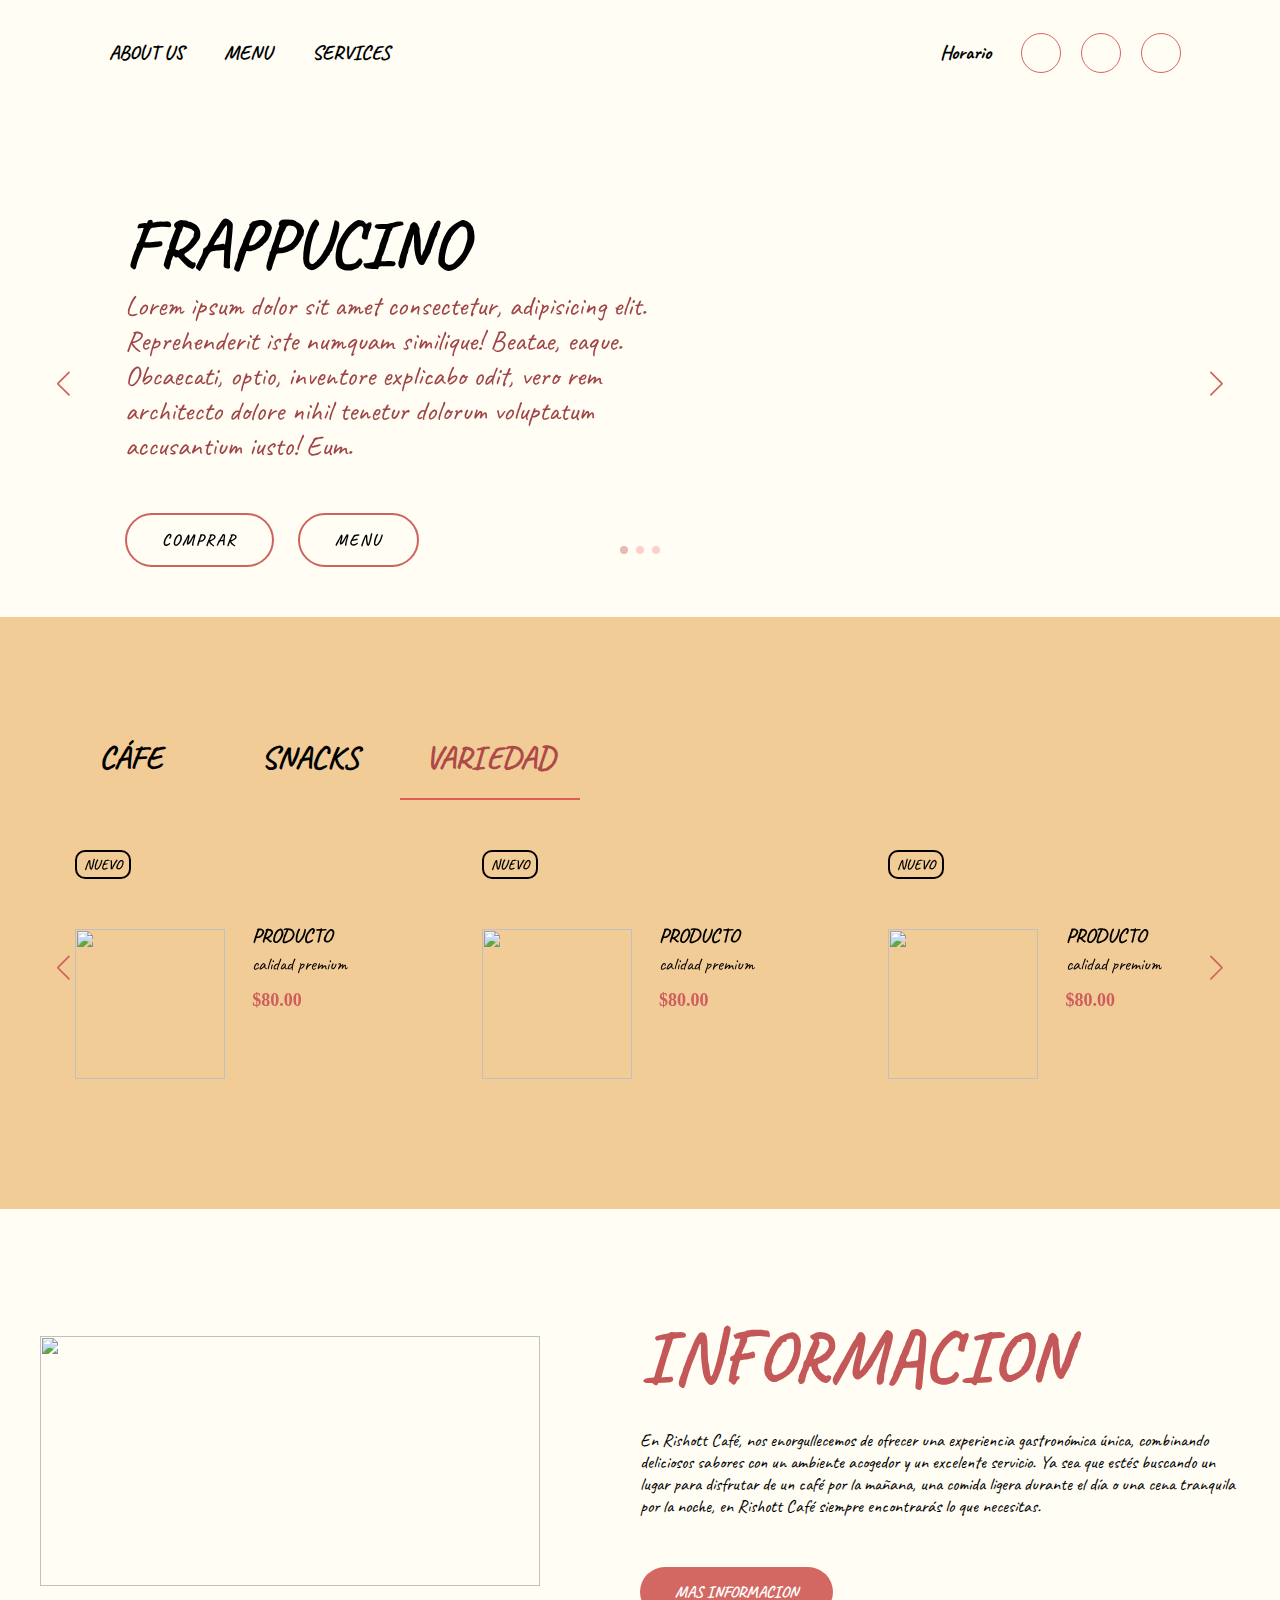
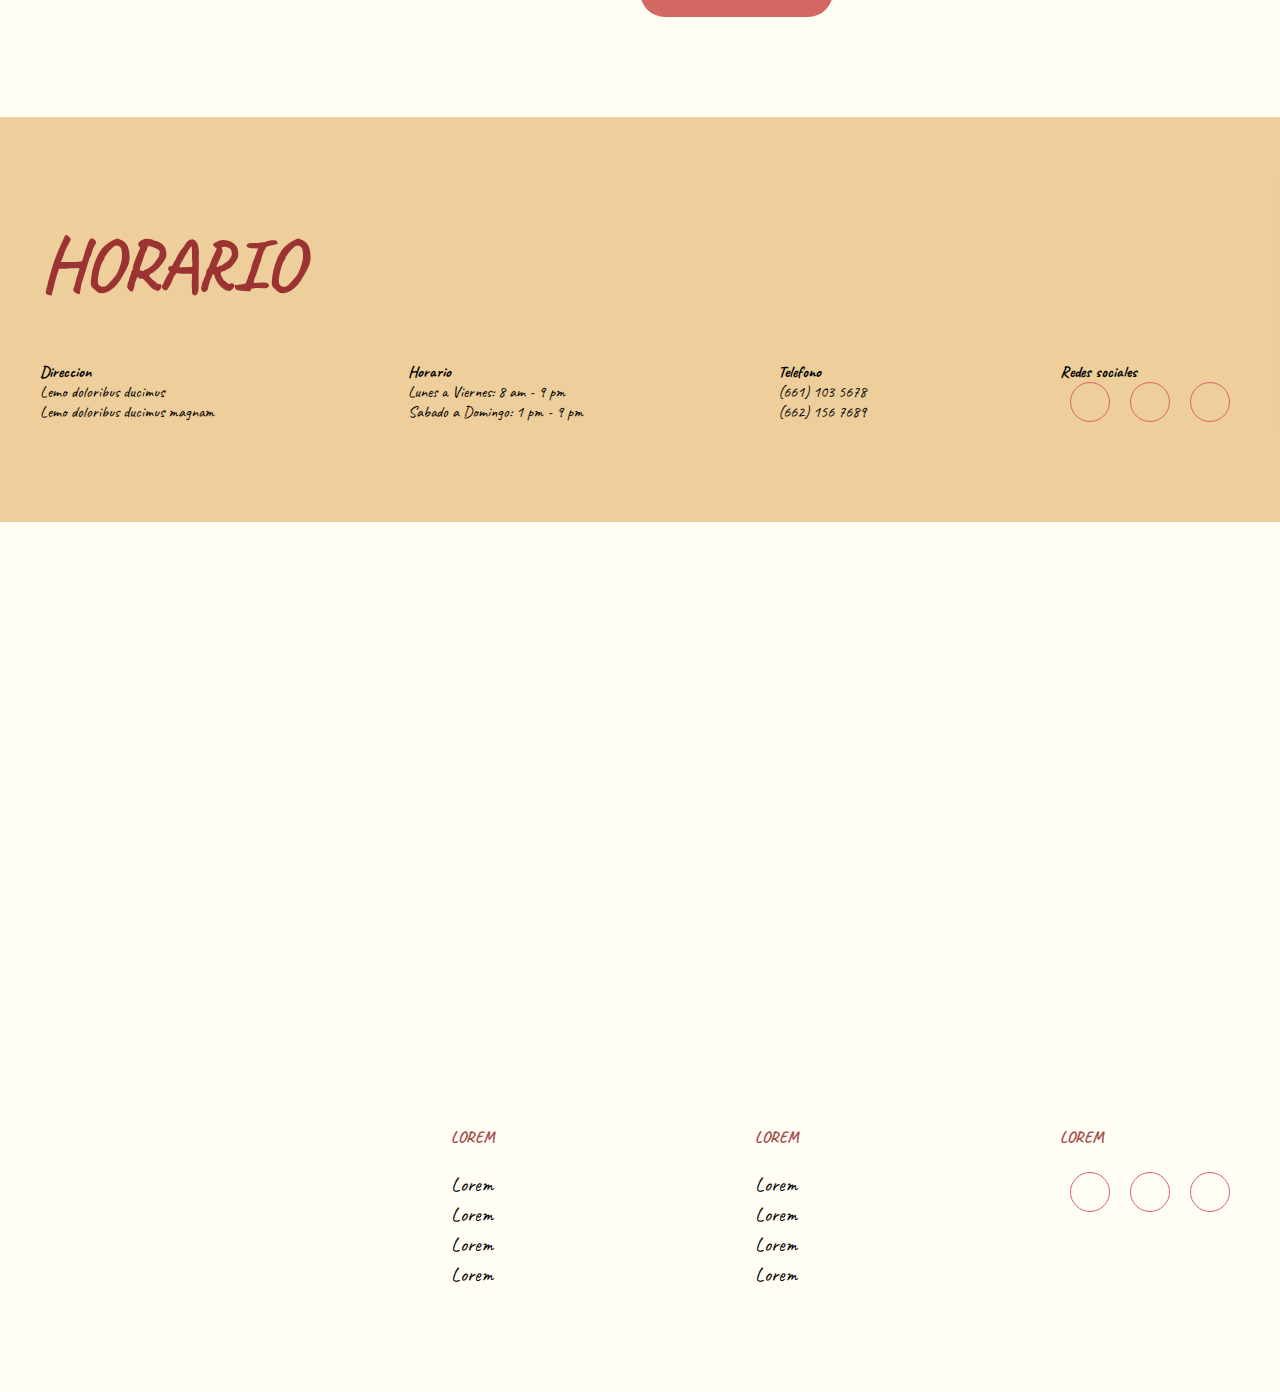
==== index.html @ abef5618 "Initial commit" ====
<!DOCTYPE html>
<html lang="en">
  <head>
    <meta charset="UTF-8" />
    <meta name="viewport" content="width=device-width, initial-scale=1.0" />
    <title>Cafeteria Rishott</title>
    <link
      rel="stylesheet"
      href="https://cdn.jsdelivr.net/npm/swiper/swiper-bundle.min.css"
    />
    <link rel="stylesheet" href="styles.css" />
  </head>

  <body>
    <header>
      <div class="menu container">
        <img class="logo-1" src="IMG/logocafe.jpg" alt="" />
        <input type="checkbox" id="menu" />
        <label for="menu">
          <img src="IMG/menu.png" class="menu-icono" alt="" />
        </label>

        <nav class="navbar">
          <div class="menu-1">
            <ul>
              <li>
                <a
                  href="http://127.0.0.1:5500/Rishott%20Cafeteria/About%20us/index.html"
                >
                  ABOUT US
                </a>
              </li>
              <li>
                <a
                  href="http://127.0.0.1:5500/Rishott%20Cafeteria/Menu/index.html"
                >
                  MENU
                </a>
              </li>
              <li>
                <a
                  href="http://127.0.0.1:5500/Rishott%20Cafeteria/Servicios/index.html"
                >
                  SERVICES
                </a>
              </li>
            </ul>
          </div>

          <img class="logo-2" src="IMG/logocafe.jpg" alt="" />
          <div class="menu-2">
            <ul>
              <li><a href="#"> Horario </a></li>
            </ul>
            <div class="socials">
              <a href="https://www.facebook.com/">
                <div class="social">
                  <img src="IMG/s1.svg" alt="" />
                </div>
              </a>
              <a href="https://twitter.com/%22%22">
                <div class="social">
                  <img src="IMG/s2.svg" alt="" />
                </div>
              </a>
              <a href="https://www.instagram.com/">
                <div class="social">
                  <img src="IMG/s3.svg" alt="" />
                </div>
              </a>
            </div>
          </div>
        </nav>
      </div>

      <div class="header-content container">
        <div class="swiper mySwiper-1">
          <div class="swiper-wrapper">
            <div class="swiper-slide">
              <div class="slider">
                <div class="slider-txt">
                  <h1>Frappucino</h1>
                  <p>
                    Lorem ipsum dolor sit amet consectetur, adipisicing elit.
                    Reprehenderit iste numquam similique! Beatae, eaque.
                    Obcaecati, optio, inventore explicabo odit, vero rem
                    architecto dolore nihil tenetur dolorum voluptatum
                    accusantium iusto! Eum.
                  </p>
                  <div class="botones">
                    <a href="#" class="btn-1">Comprar</a>
                    <a
                      href="http://127.0.0.1:5500/Rishott%20Cafeteria/Menu/index.html"
                      class="btn-1"
                      >Menu</a
                    >
                  </div>
                </div>

                <div class="slider-img">
                  <img src="IMG/frapuccino.jpg" alt="" />
                </div>
              </div>
            </div>

            <div class="swiper-slide">
              <div class="slider">
                <div class="slider-txt">
                  <h1>Cafe</h1>
                  <p>
                    Lorem ipsum dolor sit amet consectetur, adipisicing elit.
                    Reprehenderit iste numquam similique! Beatae, eaque.
                    Obcaecati, optio, inventore explicabo odit, vero rem
                    architecto dolore nihil tenetur dolorum voluptatum
                    accusantium iusto! Eum.
                  </p>
                  <div class="botones">
                    <a href="#" class="btn-1">Comprar</a>
                    <a href="#" class="btn-1">Menu</a>
                  </div>
                </div>

                <div class="slider-img">
                  <img src="IMG/Cafe.jpg" alt="" />
                </div>
              </div>
            </div>

            <div class="swiper-slide">
              <div class="slider">
                <div class="slider-txt">
                  <h1>Cafe americano</h1>
                  <p>
                    Lorem ipsum dolor sit amet consectetur, adipisicing elit.
                    Reprehenderit iste numquam similique! Beatae, eaque.
                    Obcaecati, optio, inventore explicabo odit, vero rem
                    architecto dolore nihil tenetur dolorum voluptatum
                    accusantium iusto! Eum.
                  </p>
                  <div class="botones">
                    <a href="#" class="btn-1">Comprar</a>
                    <a href="#" class="btn-1">Menu</a>
                  </div>
                </div>

                <div class="slider-img">
                  <img src="IMG/Cafeamericano.jpg" alt="" />
                </div>
              </div>
            </div>
          </div>

          <div class="swiper-button-next"></div>
          <div class="swiper-button-prev"></div>
          <div class="swiper-pagination"></div>
        </div>
      </div>
    </header>

    <main class="products">
      <div class="tabs container">
        <input
          type="radio"
          name="tabs"
          id="tab1"
          checked="checked"
          class="tabInput"
          value="1"
        />
        <label for="tab1">CÁFE</label>
        <div class="tab">
          <div class="swiper mySwiper-2" id="swiper1">
            <div class="swiper-wrapper">
              <div class="swiper-slide">
                <div class="product">
                  <div class="product-img">
                    <h4>Nuevo</h4>
                    <img src="IMG/Icelatte.jpg" alt="" />
                  </div>
                  <div class="product-txt">
                    <h4>Producto</h4>
                    <p>calidad premium</p>
                    <span class="price">$80.00</span>
                  </div>
                </div>
              </div>

              <div class="swiper-slide">
                <div class="product">
                  <div class="product-img">
                    <h4>Nuevo</h4>
                    <img src="IMG/frapuccino.jpg" alt="" />
                  </div>
                  <div class="product-txt">
                    <h4>Producto</h4>
                    <p>calidad premium</p>
                    <span class="price">$80.00</span>
                  </div>
                </div>
              </div>

              <div class="swiper-slide">
                <div class="product">
                  <div class="product-img">
                    <h4>Nuevo</h4>
                    <img src="IMG/Cafe.jpg" alt="" />
                  </div>
                  <div class="product-txt">
                    <h4>Producto</h4>
                    <p>calidad premium</p>
                    <span class="price">$80.00</span>
                  </div>
                </div>
              </div>
            </div>

            <div class="swiper-button-next"></div>
            <div class="swiper-button-prev"></div>
          </div>
        </div>

        <input
          type="radio"
          name="tabs"
          id="tab2"
          checked="checked"
          class="tabInput"
          value="2"
        />
        <label for="tab2">SNACKS</label>
        <div class="tab">
          <div class="swiper mySwiper-2" id="swiper2">
            <div class="swiper-wrapper">
              <div class="swiper-slide">
                <div class="product">
                  <div class="product-img">
                    <h4>Nuevo</h4>
                    <img src="IMG/cookies.jpg" alt="" />
                  </div>
                  <div class="product-txt">
                    <h4>Producto</h4>
                    <p>calidad premium</p>
                    <span class="price">$80.00</span>
                  </div>
                </div>
              </div>

              <div class="swiper-slide">
                <div class="product">
                  <div class="product-img">
                    <h4>Nuevo</h4>
                    <img src="IMG/cheesecake.jpg" alt="" />
                  </div>
                  <div class="product-txt">
                    <h4>Producto</h4>
                    <p>calidad premium</p>
                    <span class="price">$80.00</span>
                  </div>
                </div>
              </div>

              <div class="swiper-slide">
                <div class="product">
                  <div class="product-img">
                    <h4>Nuevo</h4>
                    <img src="IMG/carrotcake.jpg" alt="" />
                  </div>
                  <div class="product-txt">
                    <h4>Producto</h4>
                    <p>calidad premium</p>
                    <span class="price">$80.00</span>
                  </div>
                </div>
              </div>
            </div>

            <div class="swiper-button-next"></div>
            <div class="swiper-button-prev"></div>
          </div>
        </div>

        <input
          type="radio"
          name="tabs"
          id="tab3"
          checked="checked"
          class="tabInput"
          value="3"
        />
        <label for="tab3">VARIEDAD</label>
        <div class="tab">
          <div class="swiper mySwiper-2" id="swiper3">
            <div class="swiper-wrapper">
              <div class="swiper-slide">
                <div class="product">
                  <div class="product-img">
                    <h4>Nuevo</h4>
                    <img src="IMG/croissant.jpg" alt="" />
                  </div>
                  <div class="product-txt">
                    <h4>Producto</h4>
                    <p>calidad premium</p>
                    <span class="price">$80.00</span>
                  </div>
                </div>
              </div>

              <div class="swiper-slide">
                <div class="product">
                  <div class="product-img">
                    <h4>Nuevo</h4>
                    <img src="IMG/Frozenmoccha.jpg" alt="" />
                  </div>
                  <div class="product-txt">
                    <h4>Producto</h4>
                    <p>calidad premium</p>
                    <span class="price">$80.00</span>
                  </div>
                </div>
              </div>

              <div class="swiper-slide">
                <div class="product">
                  <div class="product-img">
                    <h4>Nuevo</h4>
                    <img src="IMG/Hotchocolate.jpg" alt="" />
                  </div>
                  <div class="product-txt">
                    <h4>Producto</h4>
                    <p>calidad premium</p>
                    <span class="price">$80.00</span>
                  </div>
                </div>
              </div>
            </div>

            <div class="swiper-button-next"></div>
            <div class="swiper-button-prev"></div>
          </div>
        </div>
      </div>
    </main>

    <section class="info container">
      <div class="info-img">
        <img src="IMG/cafe1.jpg" alt="" />
      </div>

      <div class="info-txt">
        <h2>Informacion</h2>
        <p>
          En Rishott Café, nos enorgullecemos de ofrecer una experiencia
          gastronómica única, combinando deliciosos sabores con un ambiente
          acogedor y un excelente servicio. Ya sea que estés buscando un lugar
          para disfrutar de un café por la mañana, una comida ligera durante el
          día o una cena tranquila por la noche, en Rishott Café siempre
          encontrarás lo que necesitas.
        </p>
        <a href="#" class="btn-2">Mas informacion</a>
      </div>
    </section>

    <section class="horario">
      <div class="horario-info container">
        <h2>Horario</h2>
        <div class="horario-txt">
          <div class="text">
            <h4>Direccion</h4>
            <p>Lemo doloribus ducimus</p>
            <p>Lemo doloribus ducimus magnam</p>
          </div>

          <div class="text">
            <h4>Horario</h4>
            <p>Lunes a Viernes: 8 am - 9 pm</p>
            <p>Sabado a Domingo: 1 pm - 9 pm</p>
          </div>
          <div class="text">
            <h4>Telefono</h4>
            <p>(661) 103 5678</p>
            <p>(662) 156 7689</p>
          </div>
          <div class="text">
            <h4>Redes sociales</h4>
            <div class="socials">
              <a href="#">
                <div class="social">
                  <img src="IMG/s1.svg" alt="" />
                </div>
              </a>
              <a href="#">
                <div class="social">
                  <img src="IMG/s2.svg" alt="" />
                </div>
              </a>
              <a href="#">
                <div class="social">
                  <img src="IMG/s3.svg" alt="" />
                </div>
              </a>
            </div>
          </div>
        </div>
      </div>
    </section>

    <section>
      <iframe
        class="map"
        src="https://www.google.com/maps/embed?pb=!1m18!1m12!1m3!1d26893.057349330986!2d-115.6013149742526!3d32.58933247830659!2m3!1f0!2f0!3f0!3m2!1i1024!2i768!4f13.1!3m3!1m2!1s0x80d9d7bb16f6dd1d%3A0x9e9a9425a3e710bf!2s21326%20Progreso%2C%20B.C.!5e0!3m2!1ses!2smx!4v1713294287881!5m2!1ses!2smx"
        width="100%"
        height="500"
        style="border: 0"
        allowfullscreen=""
        loading="lazy"
        referrerpolicy="no-referrer-when-downgrade"
      ></iframe>
    </section>

    <footer class="footer container">
      <img class="logo-2" src="IMG/logocafe.jpg" alt="" />
      <div class="links">
        <h4>Lorem</h4>
        <ul>
          <li><a href="#">Lorem</a></li>
          <li><a href="#">Lorem</a></li>
          <li><a href="#">Lorem</a></li>
          <li><a href="#">Lorem</a></li>
        </ul>
      </div>
      <div class="links">
        <h4>Lorem</h4>
        <ul>
          <li><a href="#">Lorem</a></li>
          <li><a href="#">Lorem</a></li>
          <li><a href="#">Lorem</a></li>
          <li><a href="#">Lorem</a></li>
        </ul>
      </div>
      <div class="links">
        <h4>Lorem</h4>
        <div class="socials">
          <a href="#">
            <div class="social">
              <img src="IMG/s1.svg" alt="" />
            </div>
          </a>
          <a href="#">
            <div class="social">
              <img src="IMG/s2.svg" alt="" />
            </div>
          </a>
          <a href="#">
            <div class="social">
              <img src="IMG/s3.svg" alt="" />
            </div>
          </a>
        </div>
      </div>
    </footer>

    <script src="https://cdn.jsdelivr.net/npm/swiper@8/swiper-bundle.min.js"></script>
    <script src="script.js"></script>
  </body>
</html>
---- styles.css ----
@import url('https://fonts.googleapis.com/css2?family=Caveat:wght@400..700&display=swap');
*{
    margin: 0%;
    padding: 0%;
    box-sizing: border-box;
    text-decoration: none;
    list-style: none;
}

body{
    background-color: #fffdf3e8;
    font-family: "Caveat", cursive;
}

.container{
    max-width: 1200px;
    margin: 0 auto;
}

.swiper-button-prev::after{
    font-size: 25px;
}

.swiper-button-next::after{
    font-size: 25px;
}

.swiper-button-next{
    color:#d16262;
}

.swiper-button-prev{
    color: #d16262;
}

.swiper-pagination-bullet{
    background-color: #f15f5f46;
    opacity: 1;
}

.swiper-pagination-bullet-active{
    background-color: #e7bbb3;
}

.menu{
    position: absolute;
    top: 20px;
    left: 0;
    right: 0;
    display: flex;
    justify-content: center;
    z-index: 1000;
}

.navbar{
    display: flex;
}

.menu-1{
    margin-right: 180px;
}

.menu-2{
    margin-left: 180px;
    display: flex;
    align-items: center;
}

.logo-1{
    width: 0px;
}

.logo-2{
    width: 150px;
}

.socials{
    display: flex;
}

.social{
    margin: 0 10px;
    height: 40px;
    width: 40px;
    border: 1px solid rgb(219, 100, 100);
    border-radius: 50%;
}

.social:hover{
    background-color: #e08d89;
}

.social img{
    margin: 8px 0 0 10px;
}
.menu .navbar ul li{
    position: relative;
    float: left;
}

.menu .navbar ul li a{
    font-size: 20px;
    font-weight: bolder;
    padding: 20px;
    color: black;
    display: block;
}

.menu .navbar ul li a:hover{
    color: #e22a58b9;
}

#menu{
    display: none;
}

.menu-icono{
    width: 25px;
}

.menu label{
    cursor: pointer;
    display: none;
}

.header-content{
    margin-top: 200px;
    padding-bottom: 50px;
}

.slider{
    display: flex;
    align-items: center;
}

.slider-txt{
    margin-left: 85px;
    width: 50%;
}

.slider-txt h1{
    font-size: 70px;
    font-weight: 800;
    color: black;
    text-transform: uppercase;
}

.slider-txt p{
    font-size: 28px;
    color: #a04545;
}

.botones{
    margin-top: 50px;
}

.btn-1{
    display: inline-block;
    padding: 15px 35px;
    border: 2px solid #ce635e;
    color: black;
    font-weight: 800;
    letter-spacing: 2px;
    text-transform: uppercase;
    margin-right: 20px;
    border-radius: 50px;
}

.btn-1:hover{
    background-color: #d36761;
}

.slider-img{
    width: 50%;
}

.slider-img img{
    margin-right: 225px;
    width: 550px;
}

.products{
    background-color: #ebb062a2;
}

.tabs{
    display: flex;
    flex-wrap: wrap;
    padding: 100px 0px;
}

.tabs label{
    width: 15%;
    order: 1;
    display: block;
    padding: 20px 0;
    text-align: center;
    cursor: pointer;
    color: #000000;
    font-size: xx-large;
    font-weight: bolder;
    transition: background ease 0.2s;
}

.tabs .tab{
    order: 99;
    flex-grow: 1;
    width: 100%;
    display: none;
    padding-top: 25px;
}

.tabs input[type="radio"] {
    display: none;
}

.tabs input[type="radio"]:checked + label{
    border-bottom: 2px solid #df5d56;
    color: #ad4949;
}
.tabs input[type="radio"]:checked + label + .tab{
    display: block;
}
.product{
    display: flex;
    align-items: center;
    padding: 25px;
    margin: 0 10px;
}

.product-img{
    width: 60%;
    text-align: left;
}

.product-img h4{
    display: inline-block;
    padding: 5px 7px;
    line-height: 15px;
    color: #000000;
    font-size: 14px;
    text-transform: uppercase;
    font-weight: 800;
    border: 2px solid #000000;
    border-radius: 10px;
    margin-bottom: 50px;
}

.product-img img{
    width: 150px;
    height: 150px;    
}

.product-txt{
    width: 50%;
    margin-left: 10px;
    text-align: left;
}

.product-txt h4{
    color: #000000;
    font-size: 20px;
    text-transform: uppercase;
    font-weight: 800;
    margin-bottom: 5px;
}

.product-txt p{
    color: #000000;
    font-size: 18px;
    margin-bottom: 15px;
}

.product-txt span{
    color: #ce5d5d;
    font-family:serif;
    font-size: 18px;
    font-weight: 800;
}

.info{
    padding: 100px 0px;
    display: flex;
    align-items: center;
}

.info-img{
    width: 50%;
}

.info-img img{
    width: 500px;
    height: 250px;
}

.info-txt{
    width: 50%;
}

.info-txt h2{
    color: #c45858;
    font-size: 75px;
    text-transform: uppercase;
    font-weight: 800;
    margin-bottom: 25px;
}

.info-txt p{
    color: #000000;
    font-size: 18px;
    margin-bottom: 50px;
}

.btn-2{
    display: inline-block;
    padding: 15px 35px;
    background-color: #d36761;
    color: #fff;
    font-weight: 800;
    text-transform: uppercase;
    border-radius: 50px;
}

.btn-2:hover{
    background-color: #8d2f2a;
}   

.horario{
    padding: 100px 0px;
    background-color: #e7bb78b9;
}

.horario-info h2{
    color: rgb(156, 51, 51);
    font-size: 75px;
    text-transform: uppercase;
    font-weight: 800;
    margin-bottom: 50px;
}

.horario-txt{
    display: flex;
    justify-content: space-between;
}

.txt{
    color: #000000;
}

.txt h4{
    font-size: 18px;
   color: #ffffff;
    margin-bottom: 30px;
}

.txt p{
    font-size: 18px;
    text-transform: uppercase;
    font-weight: 600px;
    margin-bottom: 15px;
}

.map{
filter: grayscale (100%) invert(92%) contrast(93%);
}

.footer{
    padding: 100px 0px;
    display: flex;
    justify-content: space-between;
}

.links h4{
    color: #a34a4a;
    text-transform: uppercase;
    margin-bottom: 25px;
}

.links ul li a{
    color: #000000;
    font-size: 20px;
    margin-bottom: 5px;
    display: inline-block;
}

@media(max-width: 991px){
    .menu{
        padding: 20px;
        justify-content: space-between;
    }
    .menu-2{
        display: none;
    }
    .logo-1{
        width: 100px;
    }
    .logo-2{
        width: 0;
    }
    .menu label{
        display: initial;
    }
    .menu-navbar{
        position: absolute;
        top: 100%;
        right: 0;
        left: 0;
        background-color: #181818;
        display: none;
    }
    .menu .navbar ul li{
        width: 100%;
    }
    #menu:checked ~ .navbar{
        display: initial;
    }
    .header-content{
        padding: 30px;
        margin-top: 100px;
    }
    .slider{
        flex-direction: column;
    }
    .slider-txt{
        margin-left: 0;
        width: 100%;
        text-align: center;
        margin-bottom: 50px;
    }
    .slider-txt h1{
        font-size: 50px;
    }
    .slider-txt p{
        font-size: 16px;
    }
    .btn-1{
        padding: 10px 25px;
        font-size: 14px;
    }
    .slider-img{
        width: 100%;
        text-align: center;
    }
    .slider-img img{
        margin-right: 0px;
        width: 300px;
    }
    .swiper-horizontal > .swiper-pagination-bullets,
    .swiper-pagination-bullets,.swiper-pagination-horizontal,
    .swiper-pagination-custom,
    .swiper-pagination-fraction{
        bottom: -7px;
    }
    .tabs{
        padding: 50px 30px;
    }
    .tabs label{
        width: 33%;
    }  
    .info{
        padding: 30px;
        flex-direction: column;
    } 
    .info-img{
        width: 100%;
        text-align: center;
    }   
    .info-img img{
        width: 400px;
        height: 200px;
        margin-bottom: 25px;
    }
    .info-txt{
        width: 100%;
        text-align: center;
    }   
    .info-txt h2{
        font-size: 50px;
    }   
    .info-txt p{
        font-size: 16px;
    }   
    .btn-1{
        font-size: 16px;
    }   
    .horario{
        padding: 30px;  
        text-align: center;
    }
    .horario-info h2{
        font-size: 50px;
        margin-bottom: 15px;   
    }
    .horario-txt{
        flex-direction: column;
    }   
    .socials{
        justify-content: center;
    }
    .social img{
        margin: 8px 0 0 0;
    }
    .footer{
        padding: 30px;
        flex-direction: column;
        text-align: center;
    }
    .links h4{
        margin: 25px 0px 10px 0px;
    }
}
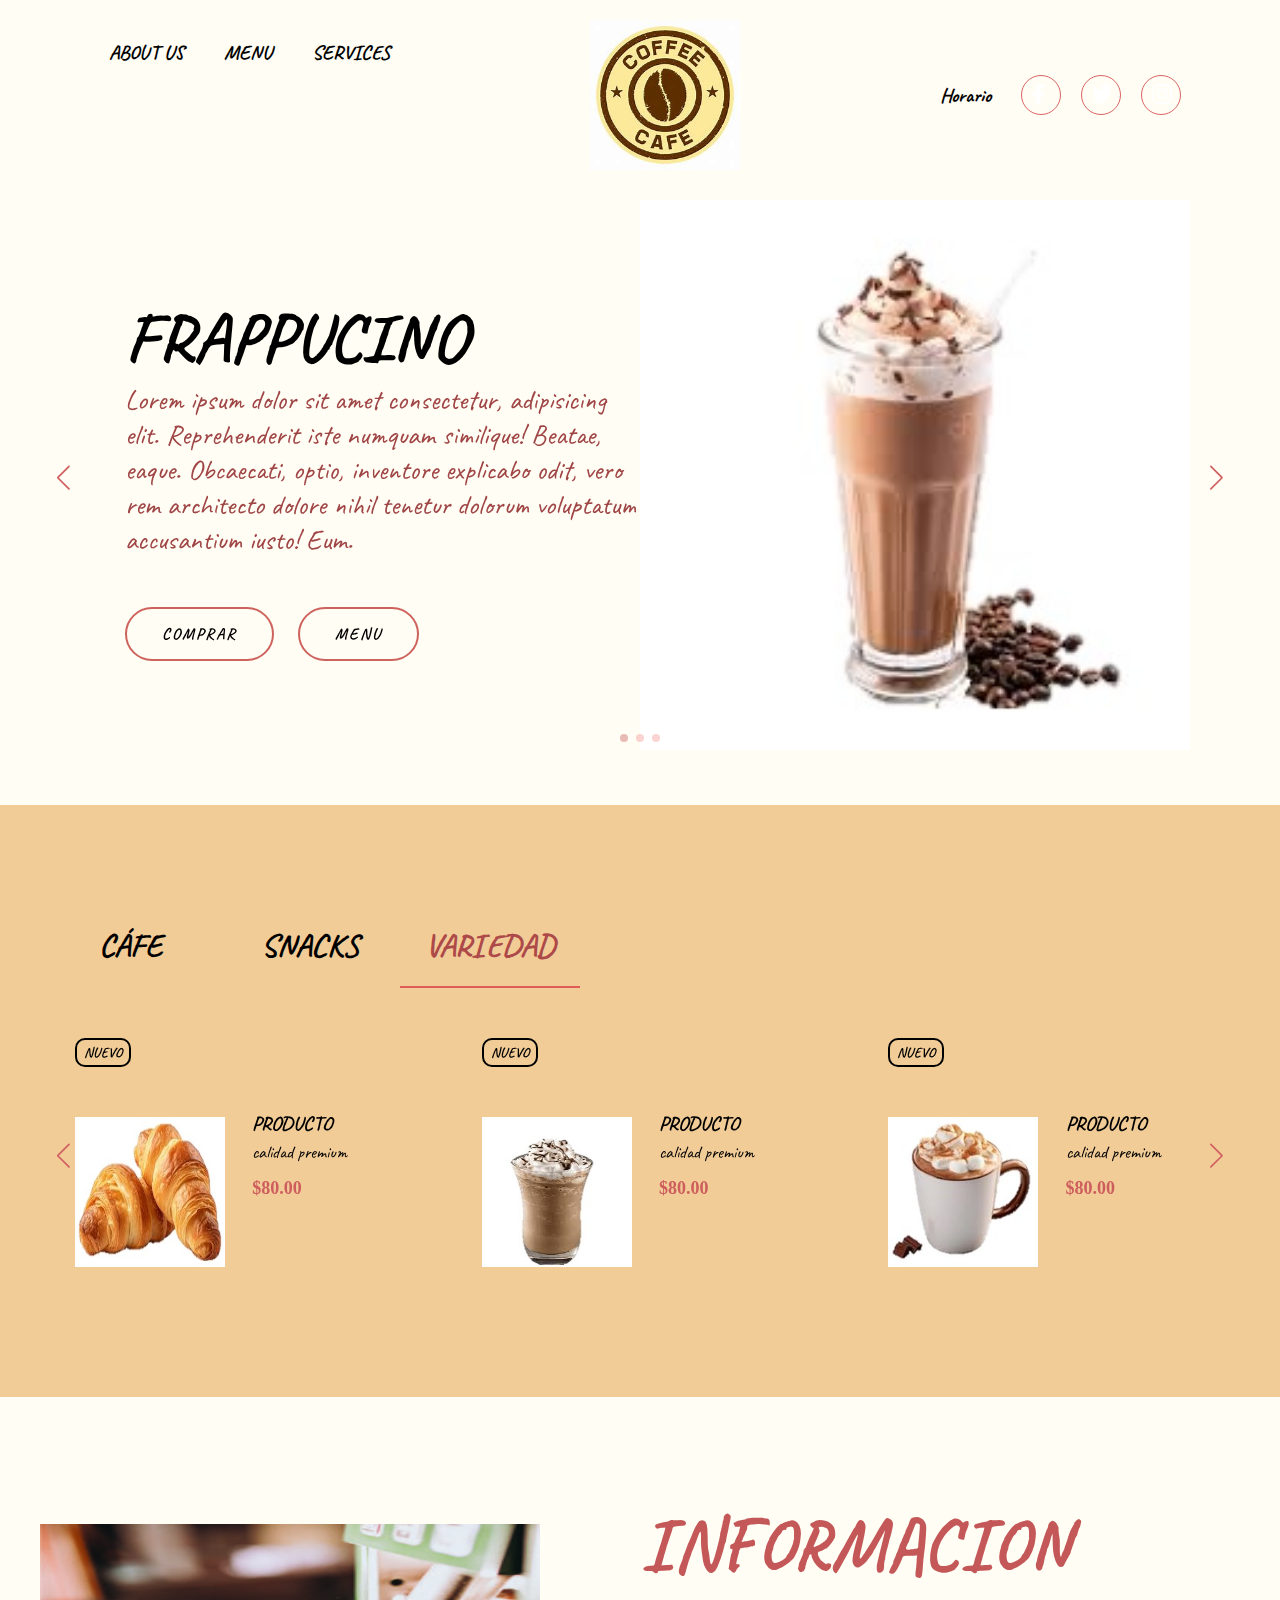
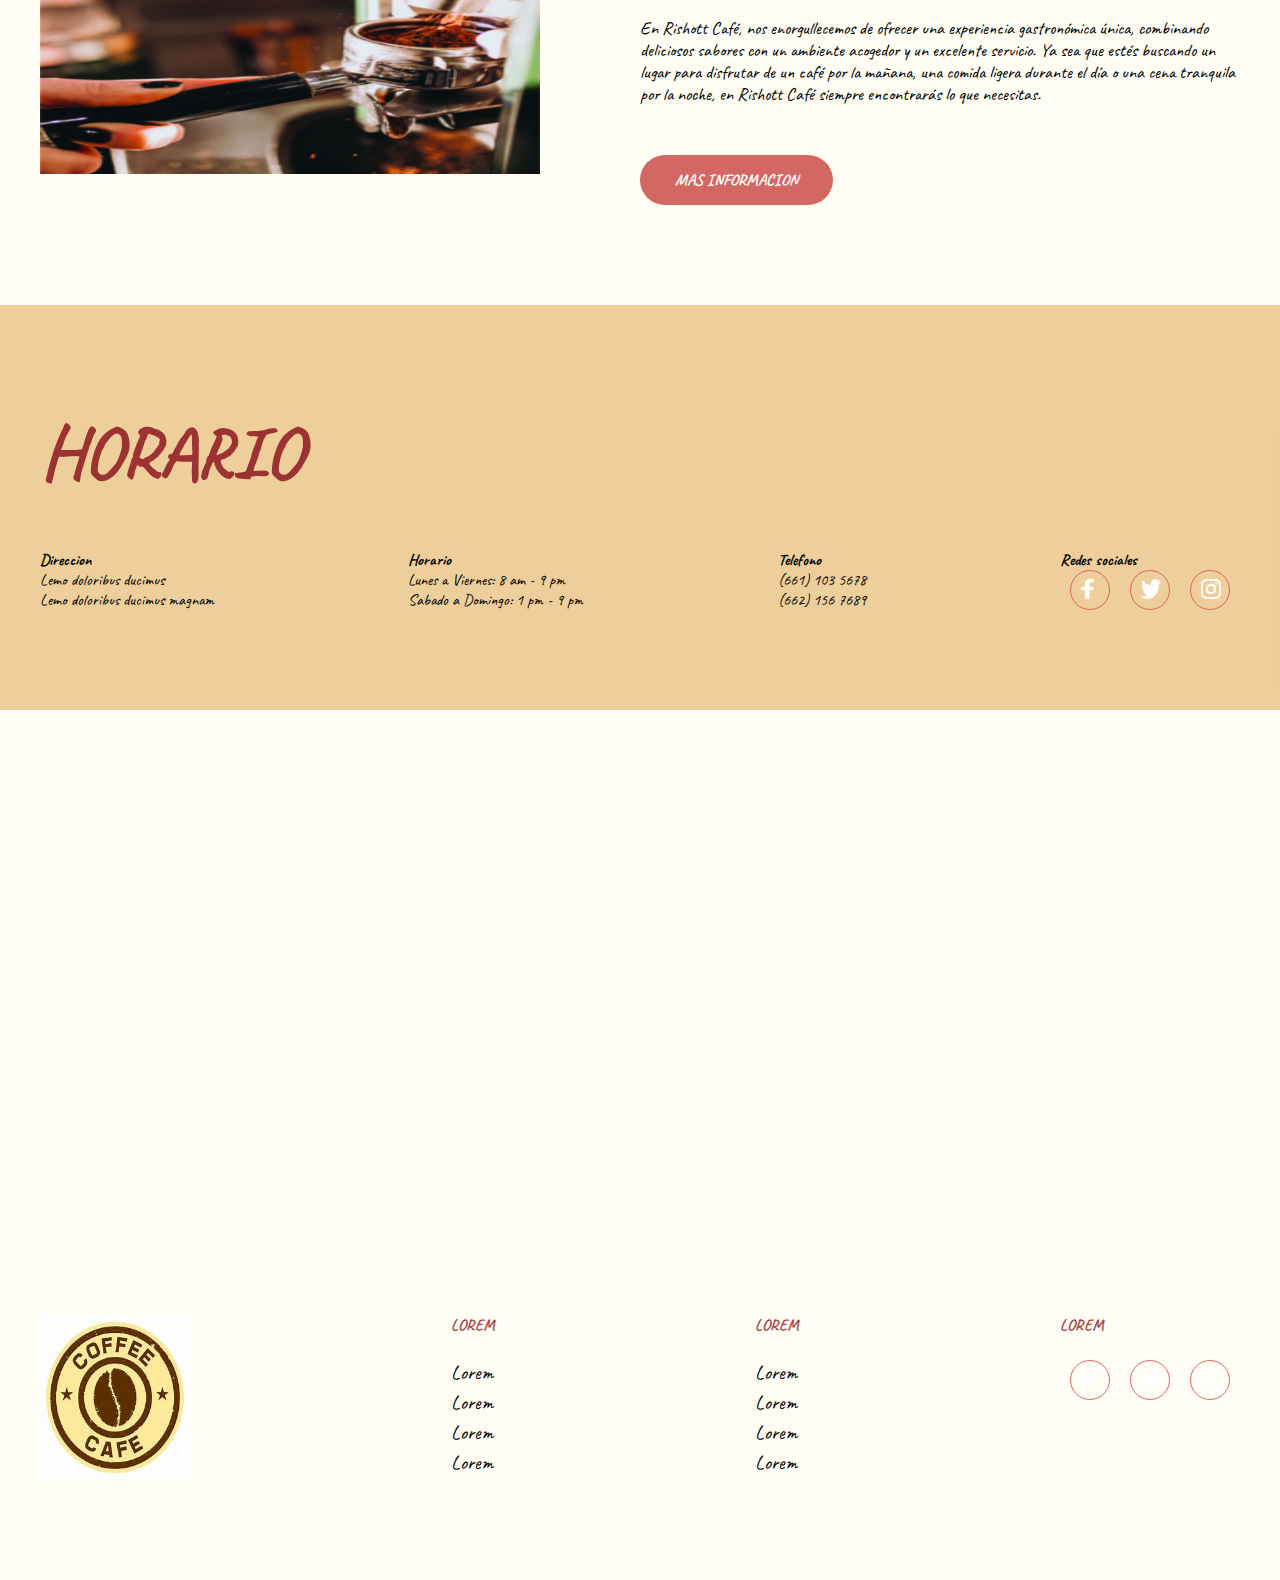
==== commit 84634f52: "Update index.html" ====
--- a/index.html
+++ b/index.html
@@ -25,21 +25,21 @@
             <ul>
               <li>
                 <a
-                  href="http://127.0.0.1:5500/Rishott%20Cafeteria/About%20us/index.html"
+                  href="https://ingrid260106.github.io"
                 >
                   ABOUT US
                 </a>
               </li>
               <li>
                 <a
-                  href="http://127.0.0.1:5500/Rishott%20Cafeteria/Menu/index.html"
+                  href="https://ingrid260106.github.io/Menu/index.html"
                 >
                   MENU
                 </a>
               </li>
               <li>
                 <a
-                  href="http://127.0.0.1:5500/Rishott%20Cafeteria/Servicios/index.html"
+                  href="https://ingrid260106.github.io/Servicios/index.html"
                 >
                   SERVICES
                 </a>
